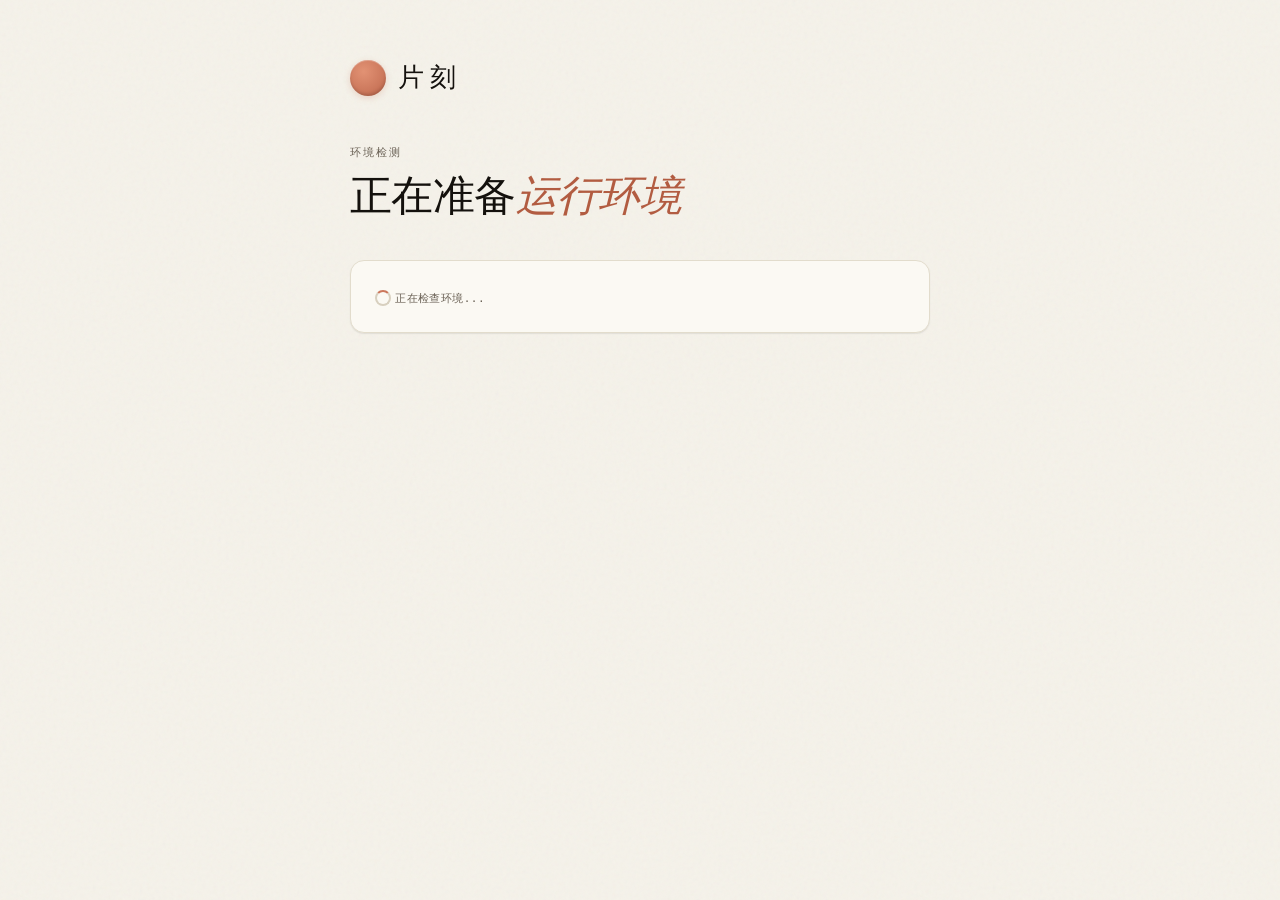
==== src-tauri/frontend/index.html @ 390d3d65 "feat: 添加 Tauri 2 桌面应用包装" ====
<!DOCTYPE html>
<html lang="zh-CN">
<head>
<meta charset="UTF-8">
<meta name="viewport" content="width=device-width, initial-scale=1.0">
<title>片刻 · 智能选片助手</title>
<style>
:root {
  --bg: #f5f2ea;
  --bg-card: #fbf9f3;
  --bg-hover: #efeadd;
  --ink: #14110d;
  --ink-2: #2c2823;
  --ink-muted: #6b6256;
  --ink-faint: #9a9080;
  --line: #d8d0bf;
  --line-soft: #e2dccc;
  --accent: #cc785c;
  --accent-deep: #b25c41;
  --accent-soft: #f4ddcf;
  --accent-glow: rgba(204,120,92,0.16);
  --good: #506b4f;
  --good-soft: #cfd9c8;
  --warn: #b97400;
  --warn-soft: #f3e3c2;
  --font-serif: "Iowan Old Style", "Source Serif Pro", "Charter", "Palatino", "Songti SC", Georgia, serif;
  --font-sans: -apple-system, BlinkMacSystemFont, "Inter", "PingFang SC", "Helvetica Neue", sans-serif;
  --font-mono: ui-monospace, "SF Mono", Menlo, Consolas, monospace;
  --shadow-sm: 0 1px 1px rgba(20,17,13,0.04), 0 1px 2px rgba(20,17,13,0.05);
  --shadow-md: 0 4px 14px rgba(20,17,13,0.07), 0 2px 4px rgba(20,17,13,0.04);
  --ease: cubic-bezier(.2, .8, .2, 1);
}

* { margin: 0; padding: 0; box-sizing: border-box; }

body {
  background: var(--bg);
  color: var(--ink);
  font-family: var(--font-sans);
  font-size: 15px;
  line-height: 1.55;
  min-height: 100vh;
  display: flex;
  justify-content: center;
  padding: 60px 40px;
  -webkit-font-smoothing: antialiased;
}

/* Subtle noise texture overlay */
body::before {
  content: '';
  position: fixed;
  inset: 0;
  opacity: 0.04;
  background-image: url("data:image/svg+xml,%3Csvg viewBox='0 0 256 256' xmlns='http://www.w3.org/2000/svg'%3E%3Cfilter id='n'%3E%3CfeTurbulence type='fractalNoise' baseFrequency='0.9' numOctaves='4' stitchTiles='stitch'/%3E%3C/filter%3E%3Crect width='100%25' height='100%25' filter='url(%23n)'/%3E%3C/svg%3E");
  pointer-events: none;
  z-index: 0;
}

.shell {
  position: relative;
  z-index: 1;
  width: 100%;
  max-width: 580px;
}

/* Brand */
.brand {
  display: flex;
  align-items: center;
  gap: 12px;
  margin-bottom: 48px;
}
.brand-mark {
  width: 36px; height: 36px; border-radius: 50%;
  background: radial-gradient(circle at 38% 32%, #e29274, #cc785c 60%, #ad5841);
  box-shadow: inset 0 1px 0 rgba(255,255,255,0.25), inset 0 -2px 3px rgba(0,0,0,0.12), 0 2px 6px rgba(204,120,92,0.25);
  flex-shrink: 0;
}
.brand-text {
  font-family: var(--font-serif);
  font-size: 26px;
  letter-spacing: 0.22em;
  color: var(--ink);
  line-height: 1;
}

/* Hero */
.hero { margin-bottom: 40px; }
.hero h1 {
  font-family: var(--font-serif);
  font-size: clamp(28px, 4vw, 42px);
  font-weight: 400;
  line-height: 1.12;
  color: var(--ink);
  letter-spacing: -0.014em;
}
.hero h1 em {
  font-style: italic;
  color: var(--accent-deep);
}
.hero .sub {
  font-family: var(--font-mono);
  font-size: 11px;
  letter-spacing: 0.18em;
  text-transform: uppercase;
  color: var(--ink-muted);
  margin-bottom: 12px;
}

/* Cards */
.card {
  background: var(--bg-card);
  border: 1px solid var(--line-soft);
  border-radius: 14px;
  padding: 24px;
  margin-bottom: 14px;
  box-shadow: var(--shadow-sm);
}
.card-row {
  display: flex;
  gap: 24px;
  flex-wrap: wrap;
  font-size: 13px;
}
.card-row .item {
  font-family: var(--font-mono);
  font-size: 11px;
  letter-spacing: 0.04em;
  color: var(--ink-muted);
}
.card-row .item b {
  color: var(--ink);
  font-weight: 500;
}
.status-ok  { color: var(--good) !important; }
.status-warn { color: var(--warn) !important; }
.status-err  { color: var(--accent) !important; }

/* Mode list */
.mode-label-row {
  font-family: var(--font-mono);
  font-size: 11px;
  letter-spacing: 0.12em;
  text-transform: uppercase;
  color: var(--ink-muted);
  margin-bottom: 14px;
}
.mode-list { display: flex; flex-direction: column; gap: 10px; }
.mode-card {
  background: var(--bg-card);
  border: 1px solid var(--line-soft);
  border-radius: 12px;
  padding: 16px 18px;
  cursor: pointer;
  transition: border-color 0.22s var(--ease), box-shadow 0.22s var(--ease);
  display: flex;
  align-items: flex-start;
  gap: 12px;
}
.mode-card:hover { border-color: var(--accent); box-shadow: var(--shadow-md); }
.mode-card.active { border-color: var(--accent); background: var(--accent-soft); }
.mode-card input[type="checkbox"] {
  accent-color: var(--accent);
  width: 16px; height: 16px;
  margin-top: 1px;
  flex-shrink: 0;
  cursor: pointer;
}
.mode-title {
  font-size: 14px;
  font-weight: 600;
  color: var(--ink);
  margin-bottom: 2px;
}
.mode-desc {
  font-size: 12px;
  color: var(--ink-muted);
  line-height: 1.45;
}
.mode-meta {
  font-family: var(--font-mono);
  font-size: 10px;
  letter-spacing: 0.04em;
  color: var(--ink-faint);
  margin-top: 4px;
}

/* Buttons */
.btn {
  display: inline-flex;
  align-items: center;
  gap: 6px;
  background: var(--accent);
  color: #fff;
  border: none;
  border-radius: 999px;
  padding: 11px 28px;
  font-family: var(--font-sans);
  font-size: 14px;
  font-weight: 500;
  cursor: pointer;
  letter-spacing: 0.01em;
  box-shadow: 0 1px 2px rgba(20,17,13,0.2);
  transition: background 0.18s var(--ease), box-shadow 0.18s var(--ease), transform 0.18s var(--ease);
  margin-top: 18px;
}
.btn:hover { background: var(--accent-deep); box-shadow: var(--shadow-md); transform: translateY(-1px); }
.btn:active { transform: translateY(0); }
.btn:disabled { background: var(--ink-faint); box-shadow: none; cursor: not-allowed; transform: none; }

/* Progress / Log */
.progress-card { display: none; }
.log-header {
  font-family: var(--font-mono);
  font-size: 11px;
  letter-spacing: 0.12em;
  text-transform: uppercase;
  color: var(--ink-muted);
  margin-bottom: 12px;
  display: flex;
  align-items: center;
  gap: 8px;
}
.log-view {
  background: #0a0a0a;
  border: 1px solid #1f2937;
  border-radius: 10px;
  padding: 14px 16px;
  font-family: var(--font-mono);
  font-size: 12px;
  line-height: 1.6;
  max-height: 280px;
  overflow-y: auto;
  color: #d1d5db;
  white-space: pre-wrap;
}
.log-status { color: #e29274; }
.log-error  { color: #f87171; }

/* Spinner */
.spinner {
  display: inline-block;
  width: 16px; height: 16px;
  border: 2px solid var(--line);
  border-top-color: var(--accent);
  border-radius: 50%;
  animation: spin 0.8s linear infinite;
  vertical-align: middle;
}
@keyframes spin { to { transform: rotate(360deg); } }

/* Status lines in loading card */
.loading-text {
  font-family: var(--font-mono);
  font-size: 11px;
  letter-spacing: 0.04em;
  color: var(--ink-muted);
}

/* Pulse dot */
.dot-pulse {
  width: 8px; height: 8px;
  border-radius: 50%;
  background: var(--accent);
  display: inline-block;
  animation: pulse 1.4s ease infinite;
}
@keyframes pulse {
  0%, 100% { opacity: 0.35; }
  50% { opacity: 1; }
}
</style>
</head>
<body>
<div class="shell">

  <!-- Brand -->
  <div class="brand">
    <div class="brand-mark"></div>
    <div class="brand-text">片刻</div>
  </div>

  <!-- Hero -->
  <div class="hero" id="hero-block">
    <div class="sub" id="hero-label">环境检测</div>
    <h1 id="hero-title">正在准备<em>运行环境</em></h1>
  </div>

  <!-- Loading -->
  <div class="card" id="loading-card">
    <span class="spinner"></span>
    <span class="loading-text" id="loading-msg">正在检查环境...</span>
  </div>

  <!-- Env info (hidden initially) -->
  <div class="card" id="env-card" style="display:none;"></div>

  <!-- Mode selection (hidden initially) -->
  <div class="card" id="mode-card" style="display:none;">
    <div class="mode-label-row">选择功能模式</div>
    <div class="mode-list" id="mode-list"></div>
    <button class="btn" id="btn-start">开始安装</button>
  </div>

  <!-- Progress (hidden initially) -->
  <div class="card progress-card" id="progress-card">
    <div class="log-header"><span class="dot-pulse" id="prog-dot"></span><span id="prog-title">正在安装...</span></div>
    <div class="log-view" id="log"></div>
  </div>

</div>

<script>
(function() {
  'use strict';
  var invoke = window.__TAURI_INTERNALS__.invoke;
  var eventApi = window.__TAURI__ && window.__TAURI__.event;

  function $(id) { return document.getElementById(id); }

  function log(msg, cls) {
    var el = $('log');
    var line = document.createElement('div');
    line.className = cls || '';
    line.textContent = msg;
    el.appendChild(line);
    el.scrollTop = el.scrollHeight;
  }

  function show(id) { $(id).style.display = 'block'; }
  function hide(id) { $(id).style.display = 'none'; }

  var listenersReady = Promise.resolve();
  if (eventApi) {
    listenersReady = Promise.all([
      eventApi.listen('setup:status',   function(e) { log(e.payload, 'log-status'); }),
      eventApi.listen('setup:progress', function(e) { log(e.payload); }),
      eventApi.listen('setup:error',    function(e) { log(e.payload, 'log-error'); $('prog-dot').style.display = 'none'; }),
      eventApi.listen('setup:ready',    function(e) { log('服务已启动: ' + e.payload, 'log-status'); })
    ]).catch(function(){});
  }

  // Step 1: init
  invoke('init_setup').then(function(r) {
    hide('loading-card');

    var parts = [];
    var hasIssues = r.warnings.length > 0 || r.errors.length > 0;

    if (r.python_version) {
      parts.push('<div class="card-row">' +
        '<div class="item">Python <b class="status-ok">' + r.python_version + '</b></div>' +
        '<div class="item">可用磁盘 <b>' + r.disk_free_gb.toFixed(1) + ' GB</b></div>' +
        '<div class="item">内存 <b>' + r.memory_gb.toFixed(1) + ' GB</b></div>' +
        '</div>');
    }
    if (r.warnings.length) {
      r.warnings.forEach(function(w) { parts.push('<div class="item status-warn" style="margin-top:6px;">⚠ ' + w + '</div>'); });
    }
    if (r.errors.length) {
      r.errors.forEach(function(e) { parts.push('<div class="item status-err" style="margin-top:6px;">✕ ' + e + '</div>'); });
    }
    if (r.status_msgs.length) {
      parts.push('<div style="margin-top:10px;font-size:11px;color:var(--ink-faint);font-family:var(--font-mono);">');
      r.status_msgs.forEach(function(m) { parts.push('· ' + m + '<br>'); });
      parts.push('</div>');
    }
    $('env-card').innerHTML = parts.join('');
    show('env-card');

    // Update hero
    if (r.errors.length) {
      $('hero-title').innerHTML = '环境存在<em>问题</em>';
      $('hero-label').textContent = '检测结果';
    } else if (!r.python_version) {
      $('hero-title').innerHTML = '需要安装<em>Python</em>';
      $('hero-label').textContent = '检测结果';
    } else {
      $('hero-title').innerHTML = '环境<em>就绪</em>';
      $('hero-label').textContent = '检测结果';
    }

    // Auto-start if previously installed
    if (r.auto_start_modes && r.auto_start_modes.length > 0) {
      log('检测到已安装，正在启动服务...', 'log-status');
      doStartSetup(r.auto_start_modes);
      return;
    }

    return invoke('get_modes');
  }).then(function(modes) {
    if (!modes) return;
    var html = '';
    modes.forEach(function(m) {
      html += '<label class="mode-card' + (m.selected ? ' active' : '') + '">' +
        '<input type="checkbox" value="' + m.key + '"' + (m.selected ? ' checked' : '') +
        ' onchange="this.parentElement.classList.toggle(\'active\', this.checked)">' +
        '<div>' +
        '<div class="mode-title">' + m.label + '</div>' +
        '<div class="mode-desc">' + m.description + '</div>' +
        '<div class="mode-meta">' + m.download_size + ' · ' + m.time_estimate + '</div>' +
        '</div></label>';
    });
    $('mode-list').innerHTML = html;
    show('mode-card');
    $('hero-title').innerHTML = '选择<em>功能模式</em>';
    $('hero-label').textContent = '安装配置';
  }).catch(function(e) {
    hide('loading-card');
    $('env-card').innerHTML = '<div class="item status-err">初始化失败: ' + JSON.stringify(e).substring(0,200) + '</div>';
    show('env-card');
    $('hero-title').innerHTML = '初始化<em>失败</em>';
  });

  function doStartSetup(modes) {
    hide('env-card');
    hide('mode-card');
    hide('hero-block');
    show('progress-card');
    $('prog-title').textContent = '正在安装...';

    listenersReady.then(function() {
      invoke('start_setup', { modes: modes }).catch(function(e) {
        log('启动失败: ' + e, 'log-error');
        $('prog-dot').style.display = 'none';
      });
    });

    // Polling fallback
    var count = 0;
    var timer = setInterval(function() {
      if (++count > 120) { clearInterval(timer); return; }
      var xhr = new XMLHttpRequest();
      xhr.open('GET', 'http://localhost:5057', true);
      xhr.timeout = 1000;
      xhr.onload = function() {
        if (xhr.status > 0) { clearInterval(timer); log('服务已就绪', 'log-status'); }
      };
      xhr.onerror = function(){};
      xhr.ontimeout = function(){};
      try { xhr.send(); } catch(e) {}
    }, 500);
  }

  $('btn-start').addEventListener('click', function() {
    var checks = document.querySelectorAll('#mode-list input[type=checkbox]:checked');
    var modes = [];
    checks.forEach(function(c) { modes.push(c.value); });
    if (modes.length === 0) { alert('请至少选择一个模式'); return; }
    doStartSetup(modes);
  });
})();
</script>
</body>
</html>
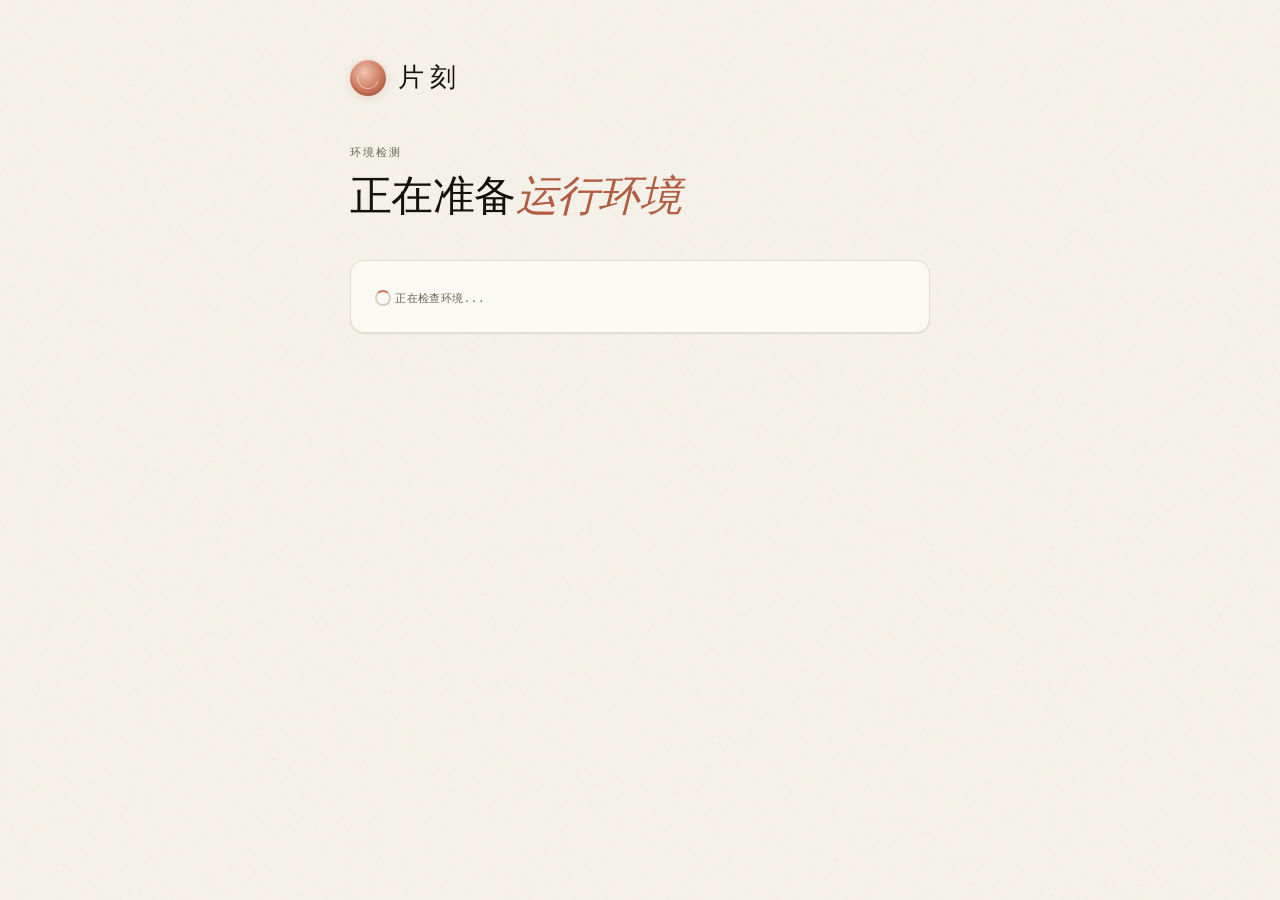
==== commit b450b486: "fix: 修复 Flask 页面跳转、启动白屏与 GPU 依赖安装问题 - 恢复 Rust 侧 TCP 检测后直接 navigate 到 Flask，避免前端 XHR 被 WebView 混合内容策略" ====
--- a/src-tauri/frontend/index.html
+++ b/src-tauri/frontend/index.html
@@ -1,5 +1,5 @@
 <!DOCTYPE html>
-<html lang="zh-CN">
+<html lang="zh-CN" style="background:#f5f2ea">
 <head>
 <meta charset="UTF-8">
 <meta name="viewport" content="width=device-width, initial-scale=1.0">
@@ -73,9 +73,20 @@
 }
 .brand-mark {
   width: 36px; height: 36px; border-radius: 50%;
-  background: radial-gradient(circle at 38% 32%, #e29274, #cc785c 60%, #ad5841);
-  box-shadow: inset 0 1px 0 rgba(255,255,255,0.25), inset 0 -2px 3px rgba(0,0,0,0.12), 0 2px 6px rgba(204,120,92,0.25);
+  background: radial-gradient(circle at 40% 35%, #f0c4b0, #cc785c 55%, #a44d35);
+  box-shadow: inset 0 1px 0 rgba(255,255,255,0.3), inset 0 -2px 3px rgba(0,0,0,0.1), 0 2px 8px rgba(204,120,92,0.22);
   flex-shrink: 0;
+  position: relative;
+}
+.brand-mark::after {
+  content: '';
+  position: absolute;
+  inset: 7px;
+  border-radius: 50%;
+  border: 1.5px solid rgba(255,255,255,0.45);
+  border-top-color: transparent;
+  border-right-color: transparent;
+  transform: rotate(-30deg);
 }
 .brand-text {
   font-family: var(--font-serif);
@@ -160,7 +171,8 @@
 }
 .mode-card:hover { border-color: var(--accent); box-shadow: var(--shadow-md); }
 .mode-card.active { border-color: var(--accent); background: var(--accent-soft); }
-.mode-card input[type="checkbox"] {
+.mode-card input[type="checkbox"],
+.mode-card input[type="radio"] {
   accent-color: var(--accent);
   width: 16px; height: 16px;
   margin-top: 1px;
@@ -300,6 +312,27 @@
   <div class="card" id="mode-card" style="display:none;">
     <div class="mode-label-row">选择功能模式</div>
     <div class="mode-list" id="mode-list"></div>
+    <div class="mode-label-row" style="margin-top:18px;">运行时设备偏好</div>
+    <div class="mode-list" id="runtime-list">
+      <label class="mode-card active">
+        <input type="radio" name="runtime" value="auto" checked onchange="onRuntimeChange(this)">
+        <div>
+          <div class="mode-title">auto · 自动</div>
+          <div class="mode-desc">检测到可用 GPU 就优先用，否则用 CPU</div>
+        </div></label>
+      <label class="mode-card">
+        <input type="radio" name="runtime" value="cpu" onchange="onRuntimeChange(this)">
+        <div>
+          <div class="mode-title">cpu · 仅 CPU</div>
+          <div class="mode-desc">只用 CPU 推理，不安装 CUDA 依赖（省约 2GB 下载）</div>
+        </div></label>
+      <label class="mode-card">
+        <input type="radio" name="runtime" value="gpu" onchange="onRuntimeChange(this)">
+        <div>
+          <div class="mode-title">gpu · 强制 GPU</div>
+          <div class="mode-desc">强制使用 GPU，没有可用 GPU 就报错</div>
+        </div></label>
+    </div>
     <button class="btn" id="btn-start">开始安装</button>
   </div>
 
@@ -316,6 +349,10 @@
   'use strict';
   var invoke = window.__TAURI_INTERNALS__.invoke;
   var eventApi = window.__TAURI__ && window.__TAURI__.event;
+
+  // 先让窗口和页面渲染出来，再把 init_setup 放到下一帧执行，
+  // 确保用户先看到加载 spinner，不被 init_setup 的耗时操作阻塞首帧。
+  invoke('show_window').catch(function(){});
 
   function $(id) { return document.getElementById(id); }
 
@@ -331,111 +368,124 @@
   function show(id) { $(id).style.display = 'block'; }
   function hide(id) { $(id).style.display = 'none'; }
 
+  var flaskUrl = null;
+
   var listenersReady = Promise.resolve();
   if (eventApi) {
     listenersReady = Promise.all([
       eventApi.listen('setup:status',   function(e) { log(e.payload, 'log-status'); }),
       eventApi.listen('setup:progress', function(e) { log(e.payload); }),
       eventApi.listen('setup:error',    function(e) { log(e.payload, 'log-error'); $('prog-dot').style.display = 'none'; }),
-      eventApi.listen('setup:ready',    function(e) { log('服务已启动: ' + e.payload, 'log-status'); })
+      eventApi.listen('setup:ready',    function(e) { flaskUrl = e.payload; })
     ]).catch(function(){});
   }
 
-  // Step 1: init
-  invoke('init_setup').then(function(r) {
-    hide('loading-card');
-
-    var parts = [];
-    var hasIssues = r.warnings.length > 0 || r.errors.length > 0;
-
-    if (r.python_version) {
-      parts.push('<div class="card-row">' +
-        '<div class="item">Python <b class="status-ok">' + r.python_version + '</b></div>' +
-        '<div class="item">可用磁盘 <b>' + r.disk_free_gb.toFixed(1) + ' GB</b></div>' +
-        '<div class="item">内存 <b>' + r.memory_gb.toFixed(1) + ' GB</b></div>' +
-        '</div>');
-    }
-    if (r.warnings.length) {
-      r.warnings.forEach(function(w) { parts.push('<div class="item status-warn" style="margin-top:6px;">⚠ ' + w + '</div>'); });
-    }
-    if (r.errors.length) {
-      r.errors.forEach(function(e) { parts.push('<div class="item status-err" style="margin-top:6px;">✕ ' + e + '</div>'); });
-    }
-    if (r.status_msgs.length) {
-      parts.push('<div style="margin-top:10px;font-size:11px;color:var(--ink-faint);font-family:var(--font-mono);">');
-      r.status_msgs.forEach(function(m) { parts.push('· ' + m + '<br>'); });
-      parts.push('</div>');
-    }
-    $('env-card').innerHTML = parts.join('');
-    show('env-card');
-
-    // Update hero
-    if (r.errors.length) {
-      $('hero-title').innerHTML = '环境存在<em>问题</em>';
-      $('hero-label').textContent = '检测结果';
-    } else if (!r.python_version) {
-      $('hero-title').innerHTML = '需要安装<em>Python</em>';
-      $('hero-label').textContent = '检测结果';
-    } else {
-      $('hero-title').innerHTML = '环境<em>就绪</em>';
-      $('hero-label').textContent = '检测结果';
-    }
-
-    // Auto-start if previously installed
-    if (r.auto_start_modes && r.auto_start_modes.length > 0) {
-      log('检测到已安装，正在启动服务...', 'log-status');
-      doStartSetup(r.auto_start_modes);
-      return;
-    }
-
-    return invoke('get_modes');
-  }).then(function(modes) {
-    if (!modes) return;
-    var html = '';
-    modes.forEach(function(m) {
-      html += '<label class="mode-card' + (m.selected ? ' active' : '') + '">' +
-        '<input type="checkbox" value="' + m.key + '"' + (m.selected ? ' checked' : '') +
-        ' onchange="this.parentElement.classList.toggle(\'active\', this.checked)">' +
-        '<div>' +
-        '<div class="mode-title">' + m.label + '</div>' +
-        '<div class="mode-desc">' + m.description + '</div>' +
-        '<div class="mode-meta">' + m.download_size + ' · ' + m.time_estimate + '</div>' +
-        '</div></label>';
+  // 等到首帧渲染后再启动 init_setup，避免阻塞页面显示
+  function initAfterPaint() {
+    invoke('init_setup').then(function(r) {
+      hide('loading-card');
+
+      // Auto-start: skip env-card, go directly to progress
+      if (r.auto_start_modes && r.auto_start_modes.length > 0) {
+        doStartSetup(r.auto_start_modes, r.auto_start_runtime || 'auto');
+        return;
+      }
+
+      // Normal flow: render env-card
+      var parts = [];
+      if (r.python_version) {
+        parts.push('<div class="card-row">' +
+          '<div class="item">Python <b class="status-ok">' + r.python_version + '</b></div>' +
+          '<div class="item">可用磁盘 <b>' + r.disk_free_gb.toFixed(1) + ' GB</b></div>' +
+          '<div class="item">内存 <b>' + r.memory_gb.toFixed(1) + ' GB</b></div>' +
+          '</div>');
+      }
+      if (r.warnings.length) {
+        r.warnings.forEach(function(w) { parts.push('<div class="item status-warn" style="margin-top:6px;">⚠ ' + w + '</div>'); });
+      }
+      if (r.errors.length) {
+        r.errors.forEach(function(e) { parts.push('<div class="item status-err" style="margin-top:6px;">✕ ' + e + '</div>'); });
+      }
+      if (r.status_msgs.length) {
+        parts.push('<div style="margin-top:10px;font-size:11px;color:var(--ink-faint);font-family:var(--font-mono);">');
+        r.status_msgs.forEach(function(m) { parts.push('· ' + m + '<br>'); });
+        parts.push('</div>');
+      }
+      $('env-card').innerHTML = parts.join('');
+      show('env-card');
+
+      if (r.errors.length) {
+        $('hero-title').innerHTML = '环境存在<em>问题</em>';
+        $('hero-label').textContent = '检测结果';
+      } else if (!r.python_version) {
+        $('hero-title').innerHTML = '需要安装<em>Python</em>';
+        $('hero-label').textContent = '检测结果';
+      } else {
+        $('hero-title').innerHTML = '环境<em>就绪</em>';
+        $('hero-label').textContent = '检测结果';
+      }
+
+      return invoke('get_modes');
+    }).then(function(modes) {
+      if (!modes) return;
+      var html = '';
+      modes.forEach(function(m) {
+        html += '<label class="mode-card' + (m.selected ? ' active' : '') + '">' +
+          '<input type="checkbox" value="' + m.key + '"' + (m.selected ? ' checked' : '') +
+          ' onchange="this.parentElement.classList.toggle(\'active\', this.checked)">' +
+          '<div>' +
+          '<div class="mode-title">' + m.label + '</div>' +
+          '<div class="mode-desc">' + m.description + '</div>' +
+          '<div class="mode-meta">' + m.download_size + ' · ' + m.time_estimate + '</div>' +
+          '</div></label>';
+      });
+      $('mode-list').innerHTML = html;
+      show('mode-card');
+      $('hero-title').innerHTML = '选择<em>功能模式</em>';
+      $('hero-label').textContent = '安装配置';
+    }).catch(function(e) {
+      hide('loading-card');
+      $('env-card').innerHTML = '<div class="item status-err">初始化失败: ' + JSON.stringify(e).substring(0,200) + '</div>';
+      show('env-card');
+      $('hero-title').innerHTML = '初始化<em>失败</em>';
     });
-    $('mode-list').innerHTML = html;
-    show('mode-card');
-    $('hero-title').innerHTML = '选择<em>功能模式</em>';
-    $('hero-label').textContent = '安装配置';
-  }).catch(function(e) {
-    hide('loading-card');
-    $('env-card').innerHTML = '<div class="item status-err">初始化失败: ' + JSON.stringify(e).substring(0,200) + '</div>';
-    show('env-card');
-    $('hero-title').innerHTML = '初始化<em>失败</em>';
+  }
+
+  // 双 rAF 确保浏览器完成首帧绘制后再启动检测
+  requestAnimationFrame(function() {
+    requestAnimationFrame(initAfterPaint);
   });
 
-  function doStartSetup(modes) {
+  function doStartSetup(modes, runtime) {
     hide('env-card');
     hide('mode-card');
     hide('hero-block');
     show('progress-card');
-    $('prog-title').textContent = '正在安装...';
+    $('prog-title').textContent = '正在启动服务...';
+    runtime = runtime || 'auto';
 
     listenersReady.then(function() {
-      invoke('start_setup', { modes: modes }).catch(function(e) {
+      invoke('start_setup', { modes: modes, runtime: runtime }).catch(function(e) {
         log('启动失败: ' + e, 'log-error');
         $('prog-dot').style.display = 'none';
       });
     });
 
-    // Polling fallback
+    // Poll Flask, navigate when it responds (keeps progress card visible)
     var count = 0;
+    var url = 'http://localhost:5057';
     var timer = setInterval(function() {
       if (++count > 120) { clearInterval(timer); return; }
       var xhr = new XMLHttpRequest();
-      xhr.open('GET', 'http://localhost:5057', true);
+      xhr.open('GET', url, true);
       xhr.timeout = 1000;
       xhr.onload = function() {
-        if (xhr.status > 0) { clearInterval(timer); log('服务已就绪', 'log-status'); }
+        if (xhr.status > 0) {
+          clearInterval(timer);
+          log('服务已就绪', 'log-status');
+          var target = flaskUrl || url;
+          invoke('navigate_to_flask', { url: target }).catch(function(){});
+        }
       };
       xhr.onerror = function(){};
       xhr.ontimeout = function(){};
@@ -448,8 +498,17 @@
     var modes = [];
     checks.forEach(function(c) { modes.push(c.value); });
     if (modes.length === 0) { alert('请至少选择一个模式'); return; }
-    doStartSetup(modes);
+    var runtimeRadio = document.querySelector('input[name=runtime]:checked');
+    var runtime = runtimeRadio ? runtimeRadio.value : 'auto';
+    doStartSetup(modes, runtime);
   });
+
+  window.onRuntimeChange = function(el) {
+    document.querySelectorAll('#runtime-list .mode-card').forEach(function(card) {
+      card.classList.remove('active');
+    });
+    el.parentElement.classList.add('active');
+  };
 })();
 </script>
 </body>
